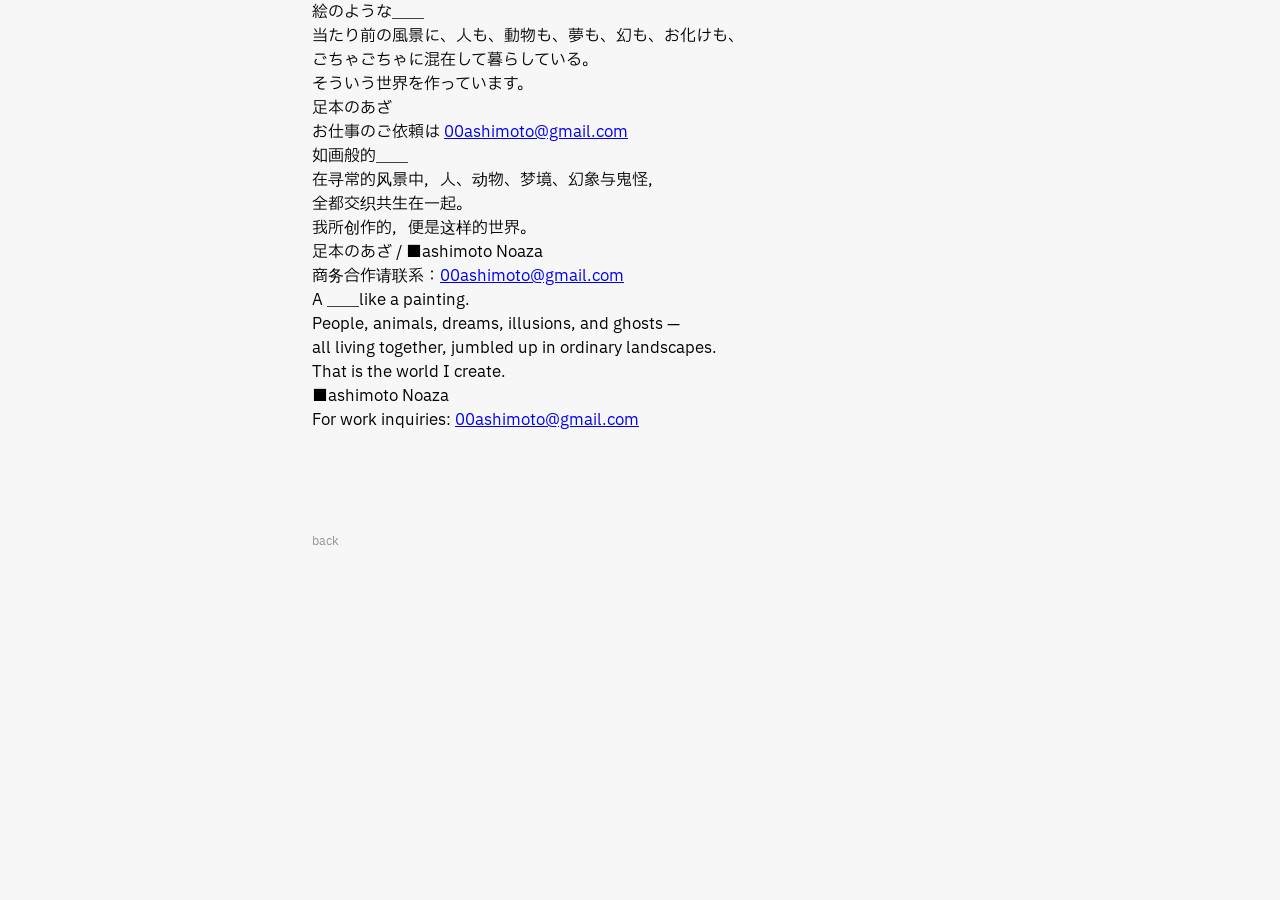
==== about.html @ 492c3bb5 "Update about.html" ====
<!DOCTYPE html>
<html lang="ja">
<head>
  <meta charset="utf-8">
  <title>about</title>
  <link rel="stylesheet" href="css/base.css">
  <link rel="stylesheet" href="css/series.css">
</head>
<body>

<div class="container">


  <div class="about-block">
    <p>
      絵のような＿＿<br>
      当たり前の風景に、人も、動物も、夢も、幻も、お化けも、<br>
      ごちゃごちゃに混在して暮らしている。<br>
      そういう世界を作っています。
    </p>
    <p class="contact">
      足本のあざ<br>
      お仕事のご依頼は <a href="mailto:00ashimoto@gmail.com">00ashimoto@gmail.com</a>
    </p>
  </div>


  <div class="about-block">
    <p>
      如画般的＿＿<br>
      在寻常的风景中，人、动物、梦境、幻象与鬼怪，<br>
      全都交织共生在一起。<br>
      我所创作的，便是这样的世界。
    </p>
    <p class="contact">
      足本のあざ / ■ashimoto Noaza<br>
      商务合作请联系：<a href="mailto:00ashimoto@gmail.com">00ashimoto@gmail.com</a>
    </p>
  </div>


  <div class="about-block">
    <p>
      A ＿＿like a painting.<br>
      People, animals, dreams, illusions, and ghosts —<br>
      all living together, jumbled up in ordinary landscapes.<br>
      That is the world I create.
    </p>
    <p class="contact">
      ■ashimoto Noaza<br>
      For work inquiries: <a href="mailto:00ashimoto@gmail.com">00ashimoto@gmail.com</a>
    </p>
  </div>

  <div class="nav">
    <a href="index2.html">back</a>
  </div>

</div>

</body>
</html>
---- css/base.css ----
/* base.css */
@import url('https://fonts.googleapis.com/css2?family=IBM+Plex+Sans+JP&display=swap');
/* reset */
* {
  margin: 0;
  padding: 0;
  box-sizing: border-box;
}

/* base typography */
html, body {
  width: 100%;
  height: 100%;
  font-family:
    "IBM Plex Sans JP"
    "Lucida Console",
    "ヒラギノ角ゴ ProN W3",
    "Yu Gothic",
    serif;
}
---- css/series.css ----
/* series.css */
@import url('https://fonts.googleapis.com/css2?family=IBM+Plex+Sans+JP&display=swap');
body {
  background: #f7f7f7;
  color: #000;
  font-family: "IBM Plex Sans JP", sans-serif;
  font-weight: 400;
  font-style: normal;
}

/* layout */
.container {
  max-width: 720px;
  margin: 0 auto;
  padding: 0 32px 80px;
}

/* empty time */
.blank {
  height: 120px;
}

/* series list */
.series-list {
  margin-top: 40px;
}

.series {
  display: block;
  margin-bottom: 36px;
  text-decoration: none;
  color: #000;
  transition: opacity 0.2s ease;
}

.series:hover {
  opacity: 0.7;
}

.series .jp {
  font-size: 16px;
  letter-spacing: 0.12em;
}

.series .other {
  display: block;
  margin-top: 6px;
  font-size: 11px;
  opacity: 0.4;
}

/* about nav */
.nav {
  margin-top: 96px;
}

.nav a {
  font-size: 12px;
  text-decoration: none;
  color: #000;
  opacity: 0.4;
}

/* footer signature */
.footer {
  text-align: center;
  padding: 32px 0;
  font-size: 11px;
  letter-spacing: 0.15em;
  opacity: 0.3;
}
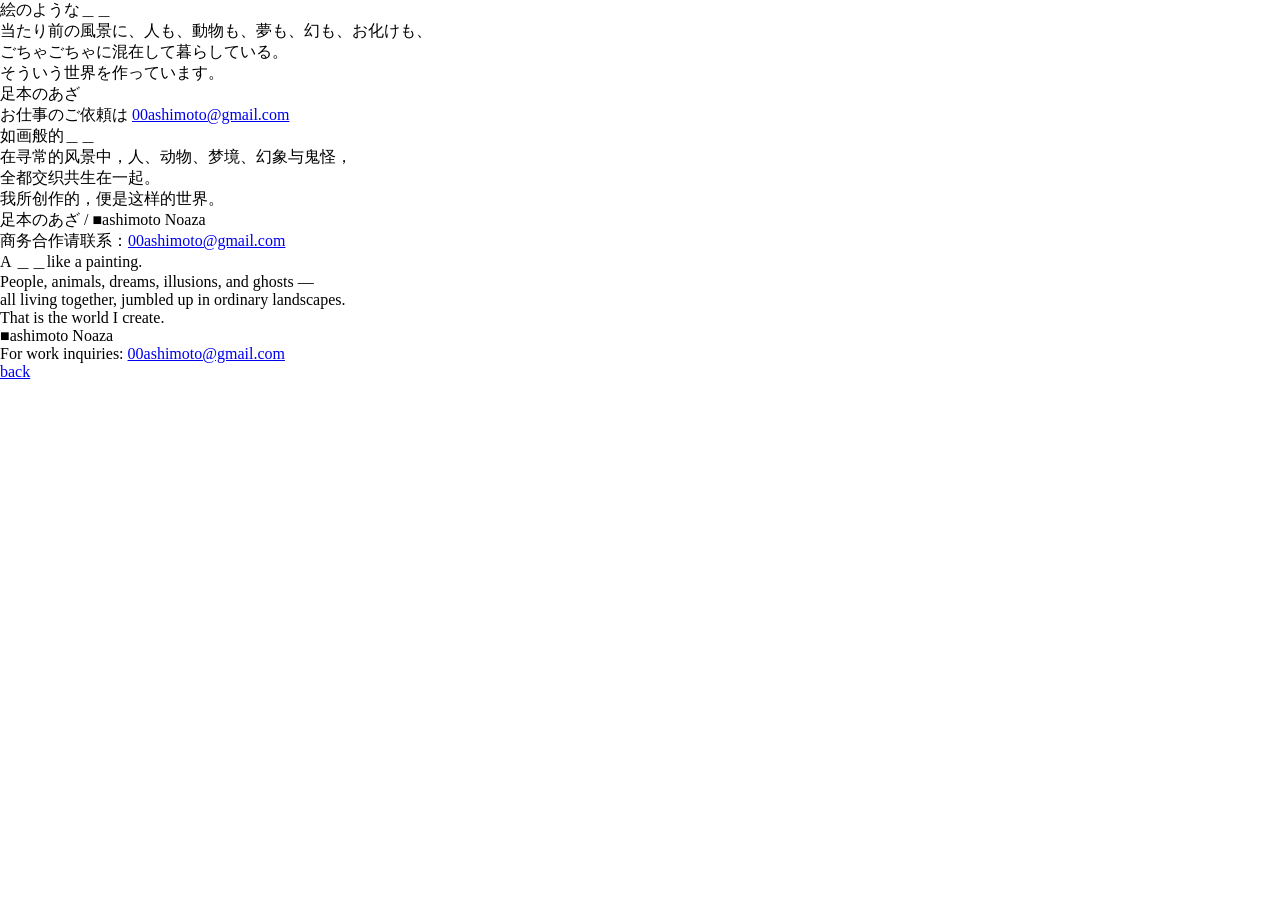
==== commit 5325a2d4: "Update about.html" ====
--- a/about.html
+++ b/about.html
@@ -4,7 +4,7 @@
   <meta charset="utf-8">
   <title>about</title>
   <link rel="stylesheet" href="css/base.css">
-  <link rel="stylesheet" href="css/series.css">
+  
 </head>
 <body>
 
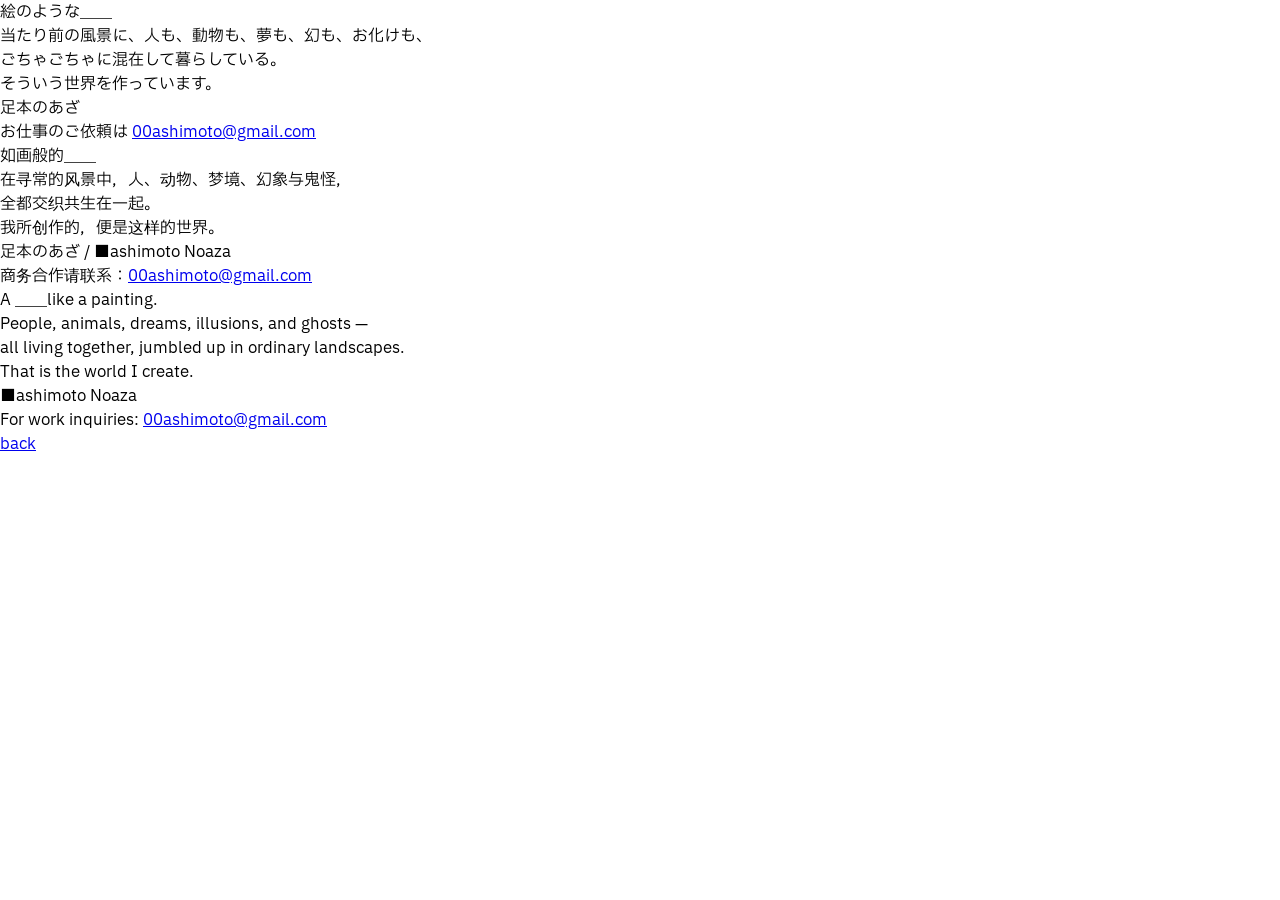
==== commit 2fc058f6: "Update about.html" ====
--- a/about.html
+++ b/about.html
@@ -4,6 +4,7 @@
   <meta charset="utf-8">
   <title>about</title>
   <link rel="stylesheet" href="css/base.css">
+  <meta name="viewport" content="width=device-width, initial-scale=1.0">
   
 </head>
 <body>
--- a/css/base.css
+++ b/css/base.css
@@ -12,7 +12,7 @@
   width: 100%;
   height: 100%;
   font-family:
-    "IBM Plex Sans JP"
+    "IBM Plex Sans JP",
     "Lucida Console",
     "ヒラギノ角ゴ ProN W3",
     "Yu Gothic",
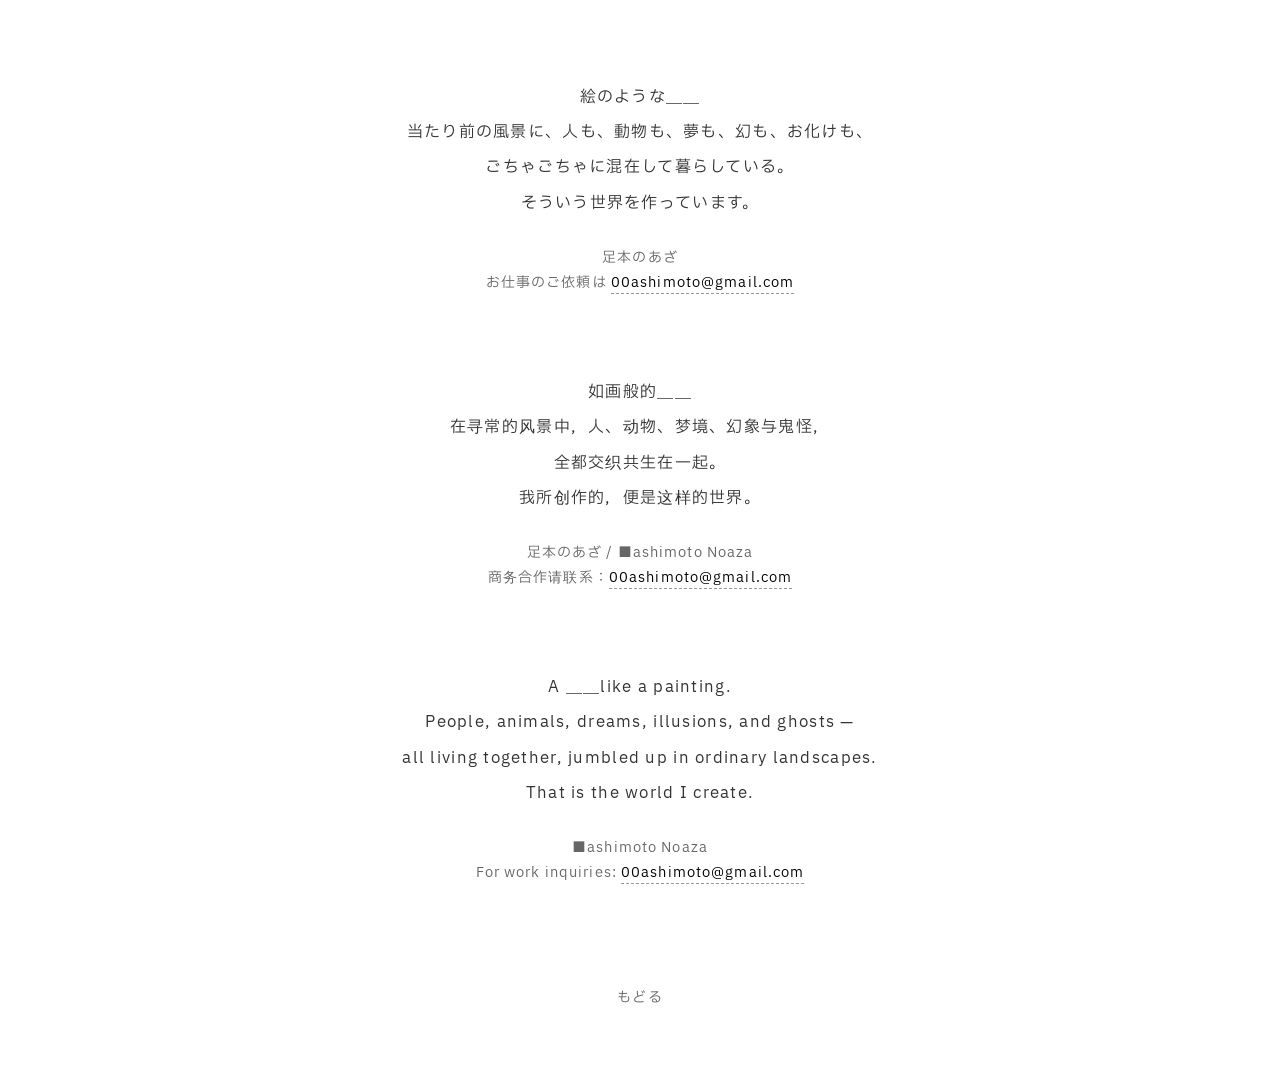
==== commit 7750c94d: "Update about.html" ====
--- a/about.html
+++ b/about.html
@@ -4,6 +4,7 @@
   <meta charset="utf-8">
   <title>about</title>
   <link rel="stylesheet" href="css/base.css">
+  <link rel="stylesheet" href="css/about.css">
   <meta name="viewport" content="width=device-width, initial-scale=1.0">
   
 </head>
@@ -54,7 +55,7 @@
   </div>
 
   <div class="nav">
-    <a href="index2.html">back</a>
+    <a href="index2.html">もどる</a>
   </div>
 
 </div>
--- a/css/about.css
+++ b/css/about.css
@@ -0,0 +1,64 @@
+/* css/about.css */
+
+/* ページ全体の背景や上下中央のベース */
+.container {
+  display: flex;
+  flex-direction: column;   /* ブロックを縦に並べる */
+  align-items: center;       /* 左右の中央揃え */
+  justify-content: center;   /* 上下の中央揃え */
+  min-height: 100vh;         /* 画面全体の高さを確保 */
+  box-sizing: border-box;
+  padding: 80px 20px;        /* 上下にしっかり余白を持たせる */
+}
+
+/* 各言語の文章ブロック */
+.about-block {
+  width: 100%;
+  max-width: 500px;          /* ★重要：横幅をあえて狭くすることで、スマホでもPCでも読みやすくなります */
+  margin-bottom: 80px;       /* ブロック同士（言語ごと）の間隔 */
+  text-align: center;        /* ★文章を中央揃えにする（左揃えがよければ削除してください） */
+}
+
+/* 詩的な文章の調整 */
+.about-block p {
+  font-size: 16px;
+  line-height: 2.2;          /* ★重要：行間をかなり広めに取ることで、圧倒的に読みやすくなります */
+  letter-spacing: 0.08em;    /* 文字の間隔を少し広げて上品に */
+  color: #333;               /* 真っ黒より少し優しい黒に */
+}
+
+/* お名前・連絡先エリアの調整 */
+.about-block .contact {
+  margin-top: 24px;          /* 文章と名前の間のスキマ */
+  font-size: 14px;           /* プロフィール情報は少し小さく */
+  line-height: 1.8;
+  color: #666;               /* 色を少し薄くしてメリハリをつける */
+}
+
+/* リンク（メールアドレス）の装飾 */
+.about-block .contact a {
+  color: #000;
+  text-decoration: none;
+  border-bottom: 1px dashed #999; /* メールアドレスの下にさりげない点線 */
+  transition: color 0.3s;
+}
+
+.about-block .contact a:hover {
+  color: #999;
+}
+
+/* backボタン（ナビゲーション）の調整 */
+.nav {
+  margin-top: 20px;
+}
+
+.nav a {
+  color: #666;
+  text-decoration: none;
+  font-size: 14px;
+  letter-spacing: 0.1em;
+}
+
+.nav a:hover {
+  text-decoration: underline;
+}
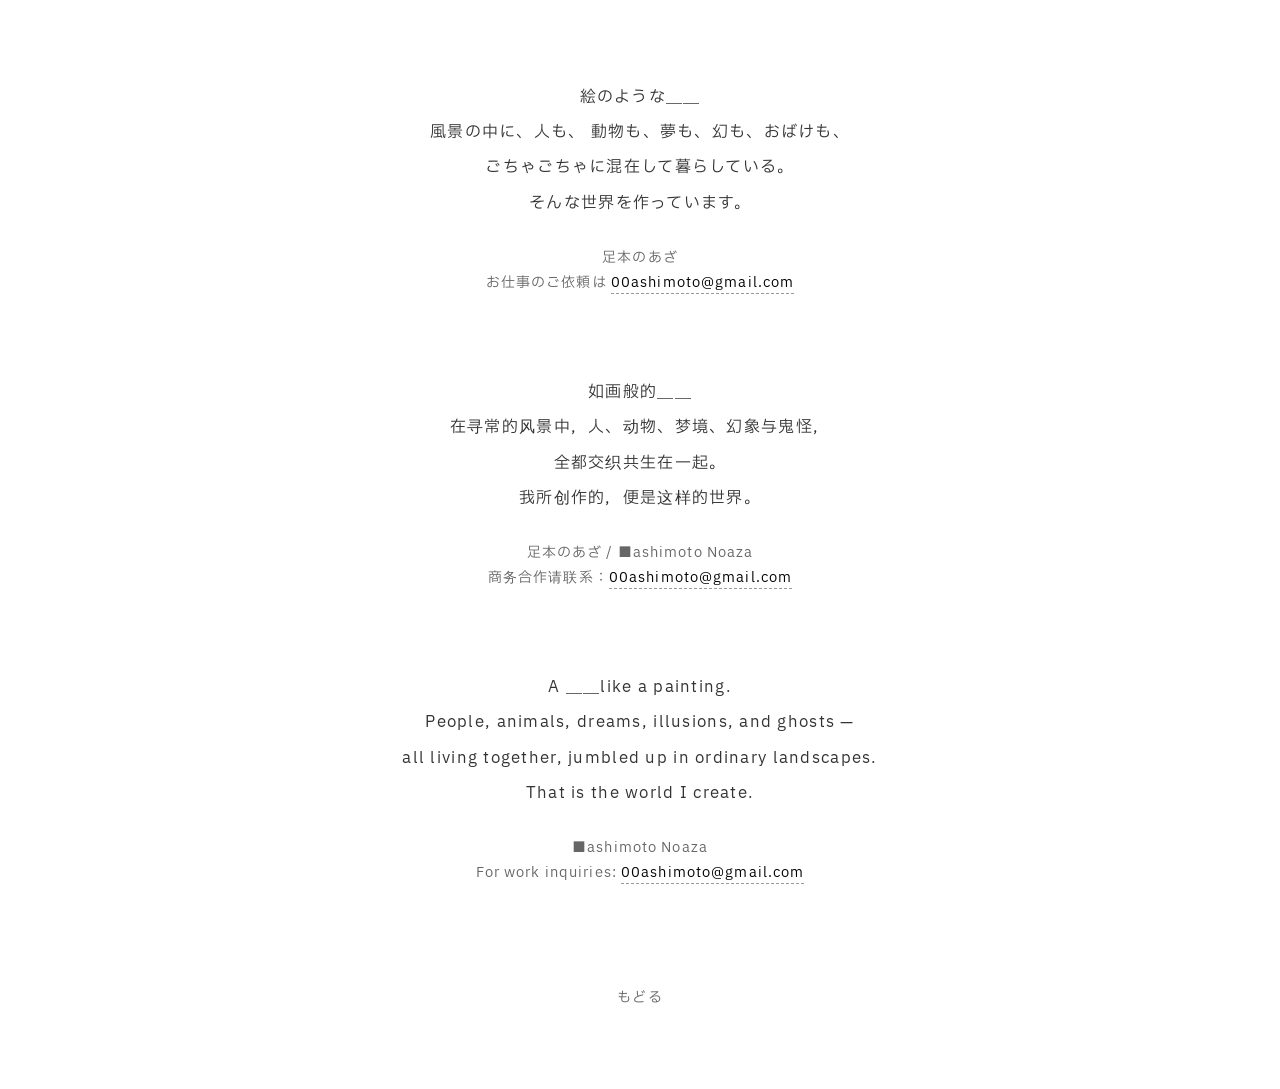
==== commit 95d11724: "Update about.html" ====
--- a/about.html
+++ b/about.html
@@ -16,9 +16,9 @@
   <div class="about-block">
     <p>
       絵のような＿＿<br>
-      当たり前の風景に、人も、動物も、夢も、幻も、お化けも、<br>
+      風景の中に、人も、 動物も、夢も、幻も、おばけも、<br>
       ごちゃごちゃに混在して暮らしている。<br>
-      そういう世界を作っています。
+      そんな世界を作っています。
     </p>
     <p class="contact">
       足本のあざ<br>
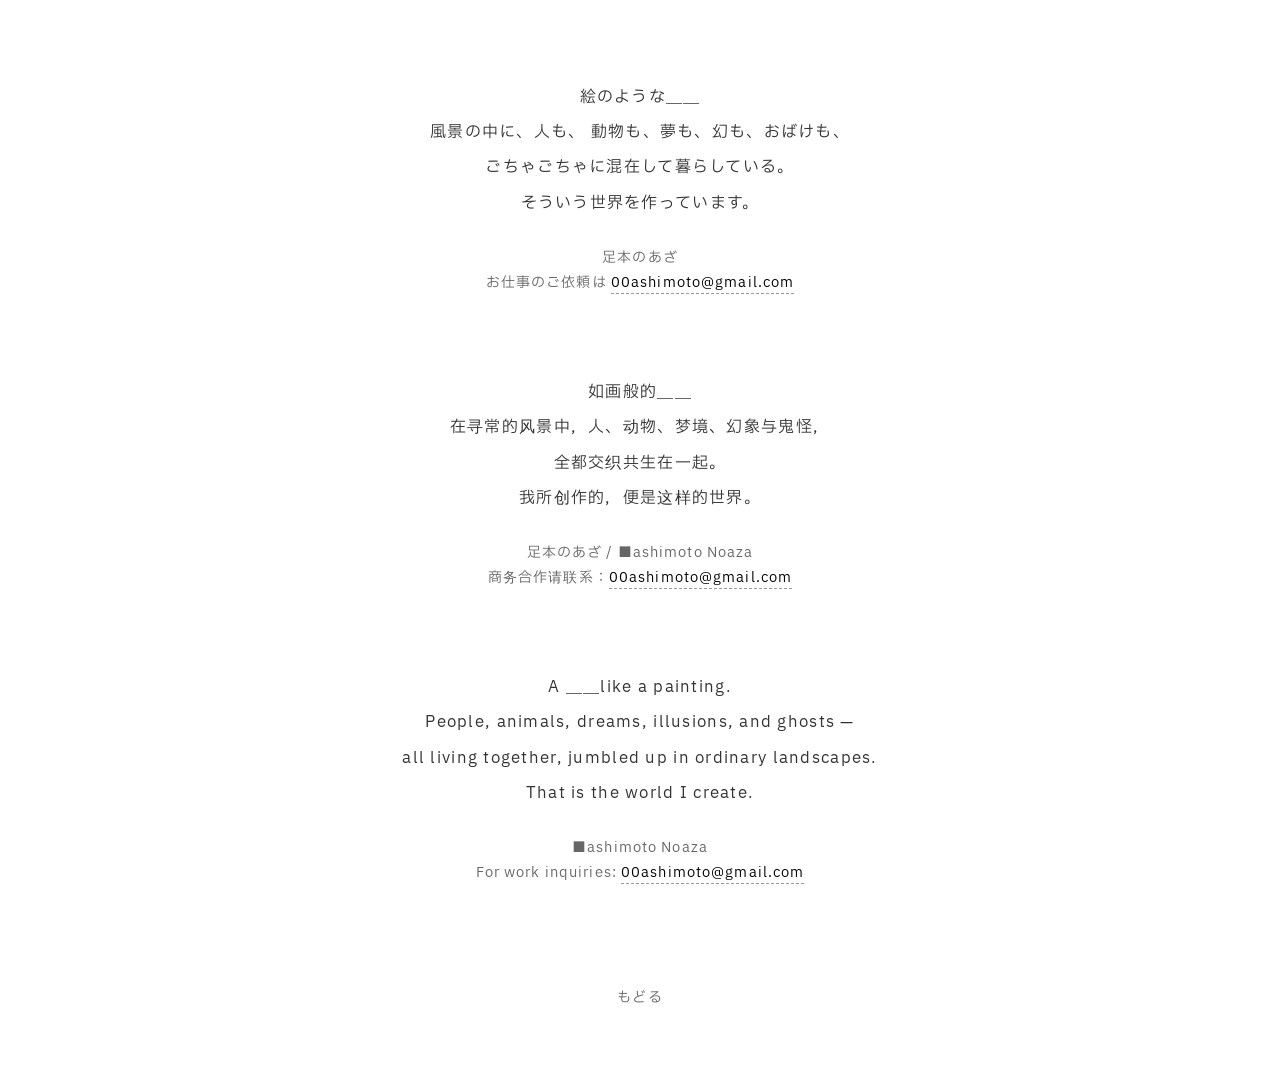
==== commit 81261a54: "Update about.html" ====
--- a/about.html
+++ b/about.html
@@ -18,7 +18,7 @@
       絵のような＿＿<br>
       風景の中に、人も、 動物も、夢も、幻も、おばけも、<br>
       ごちゃごちゃに混在して暮らしている。<br>
-      そんな世界を作っています。
+      そういう世界を作っています。
     </p>
     <p class="contact">
       足本のあざ<br>
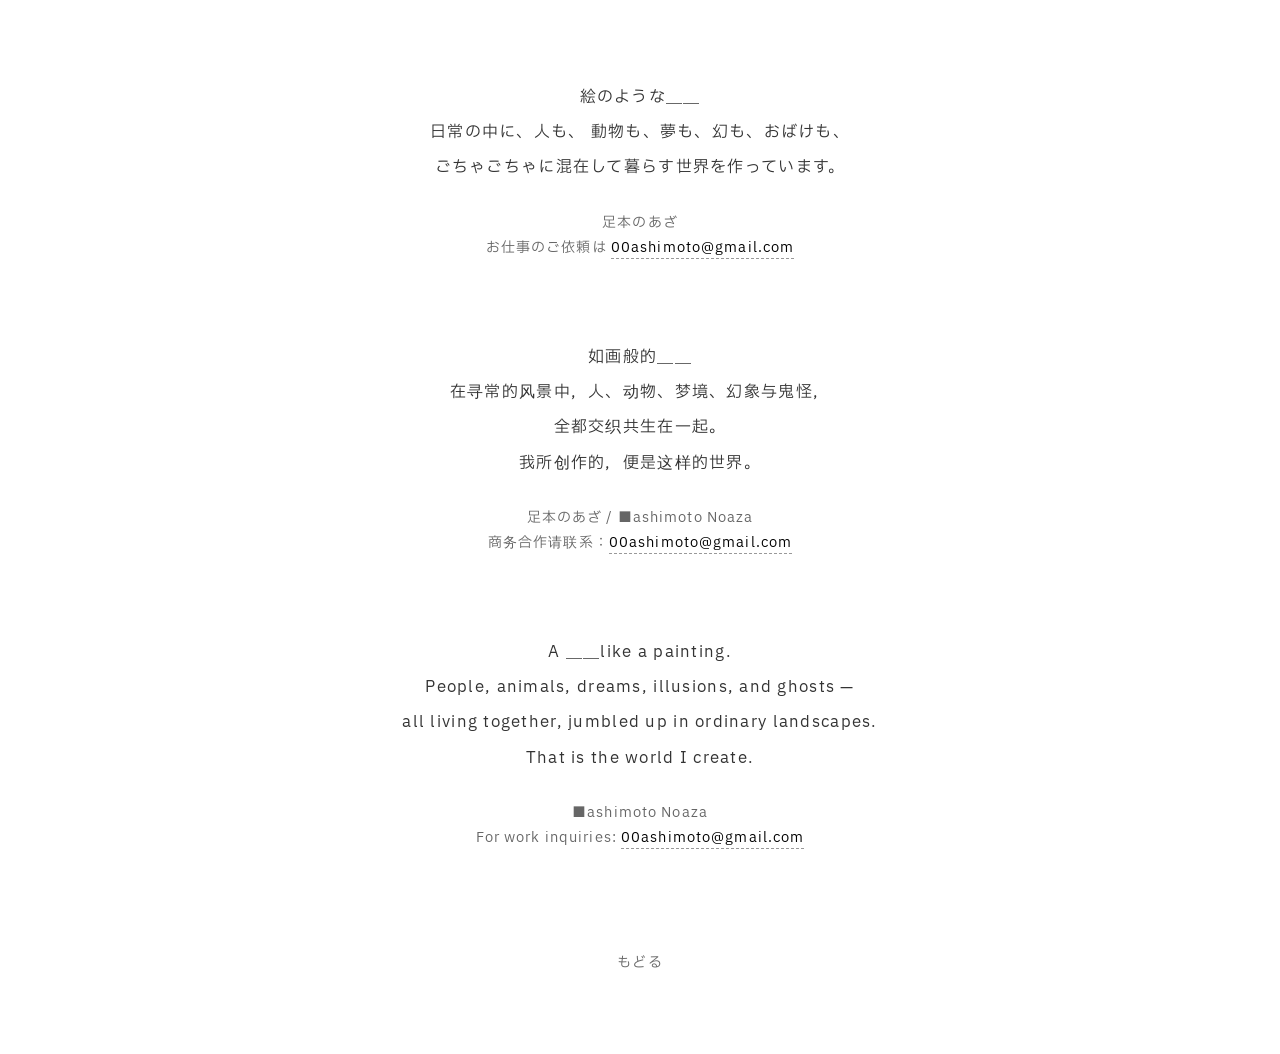
==== commit f89930db: "Update about.html" ====
--- a/about.html
+++ b/about.html
@@ -16,9 +16,8 @@
   <div class="about-block">
     <p>
       絵のような＿＿<br>
-      風景の中に、人も、 動物も、夢も、幻も、おばけも、<br>
-      ごちゃごちゃに混在して暮らしている。<br>
-      そういう世界を作っています。
+      日常の中に、人も、 動物も、夢も、幻も、おばけも、<br>
+      ごちゃごちゃに混在して暮らす世界を作っています。
     </p>
     <p class="contact">
       足本のあざ<br>
